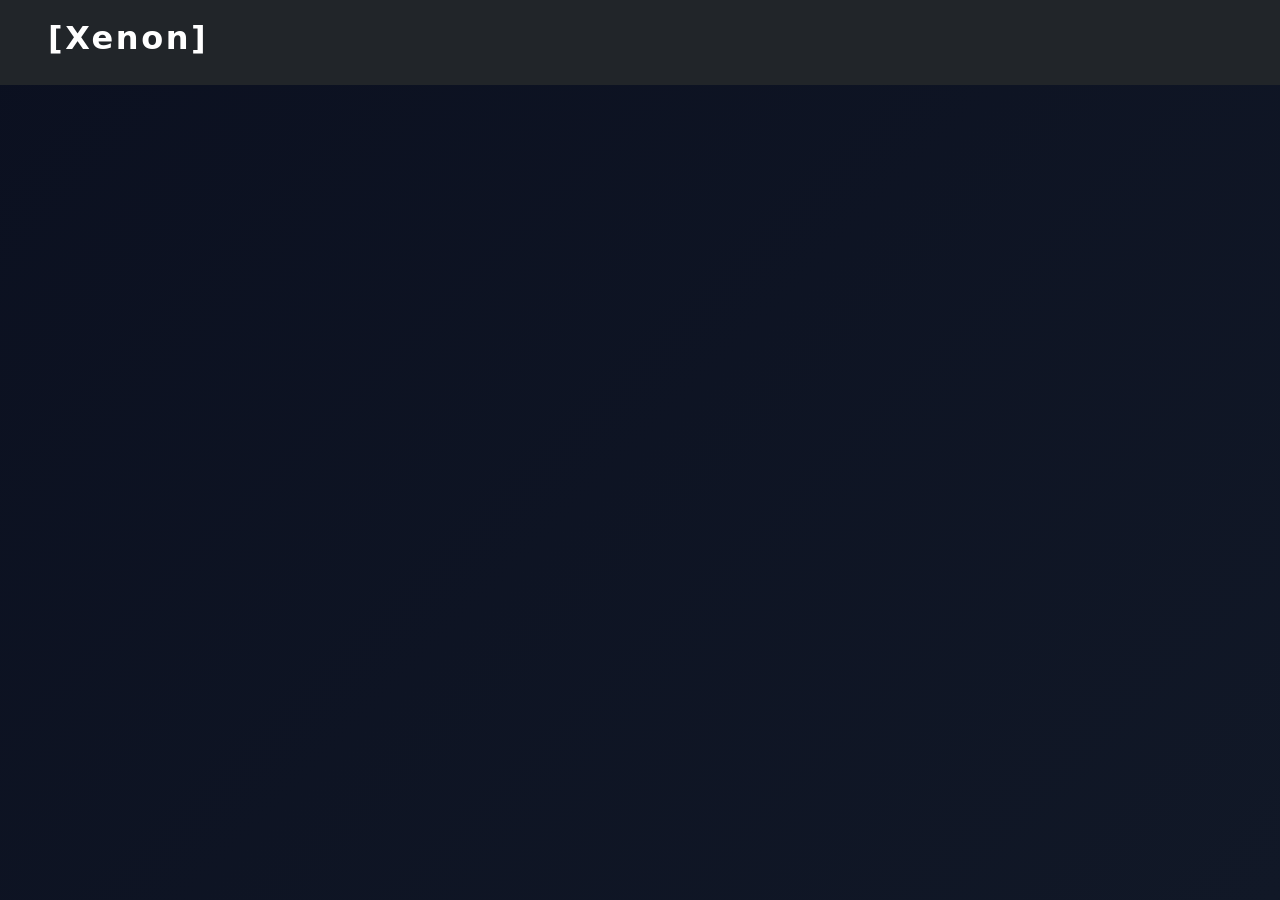
==== front/src/index.html @ 14b053cc "login" ====
<!DOCTYPE html>
<html lang="en" data-bs-theme="dark">

<head>
    <meta charset="utf-8">
    <meta name="viewport" content="width=device-width, initial-scale=1">
    <title>[Xenon] Login</title>

    <link href="https://cdn.jsdelivr.net/npm/bootstrap@5.3.3/dist/css/bootstrap.min.css" rel="stylesheet">
    <link href="./style.css" rel="stylesheet">
</head>

<body class="bg-custom">
    <nav class="navbar navbar-expand-lg navbar-dark bg-dark">
        <span class="navbar-brand ml-6 h1">[Xenon]</span>
    </nav>
    <div id="main" class="container py-5 d-flex justify-content-center">
        
    </div>
    <script type="module" src="js/main.js"></script>
</body>

</html>
---- front/src/style.css ----
body.bg-custom {
    background: linear-gradient(135deg, #0b1020 0%, #111827 100%);
    min-height: 100vh;
    color: #e5e7eb;
}

.navbar {
    padding: 0.9rem 1.5rem;
}

.navbar-brand {
    font-size: 2rem;
    font-weight: 700;
    letter-spacing: 0.08em;
    margin-left: 1.5rem;
}

.card {
    border-radius: 1rem;
    box-shadow: 0 0.75rem 2rem rgba(15, 23, 42, 0.4);
}

.form-label {
    color: #dbeafe;
    font-weight: 500;
}

.form-control {
    background: rgba(15, 23, 42, 0.6);
    border: 1px solid rgba(148, 163, 184, 0.35);
    color: #f8fafc;
    border-radius: 0.75rem;
    padding: 0.75rem 1rem;
}

.form-control:focus {
    background: rgba(15, 23, 42, 0.8);
    border-color: rgba(96, 165, 250, 0.8);
    box-shadow: 0 0 0 0.2rem rgba(59, 130, 246, 0.25);
    color: #f8fafc;
}

.form-control::placeholder {
    color: rgba(148, 163, 184, 0.8);
}

.btn-primary {
    background: linear-gradient(135deg, #2563eb 0%, #3b82f6 100%);
    border: none;
    border-radius: 0.75rem;
    padding: 0.8rem 1rem;
    font-weight: 600;
}

.btn-primary:hover,
.btn-primary:focus {
    background: linear-gradient(135deg, #1d4ed8 0%, #2563eb 100%);
}
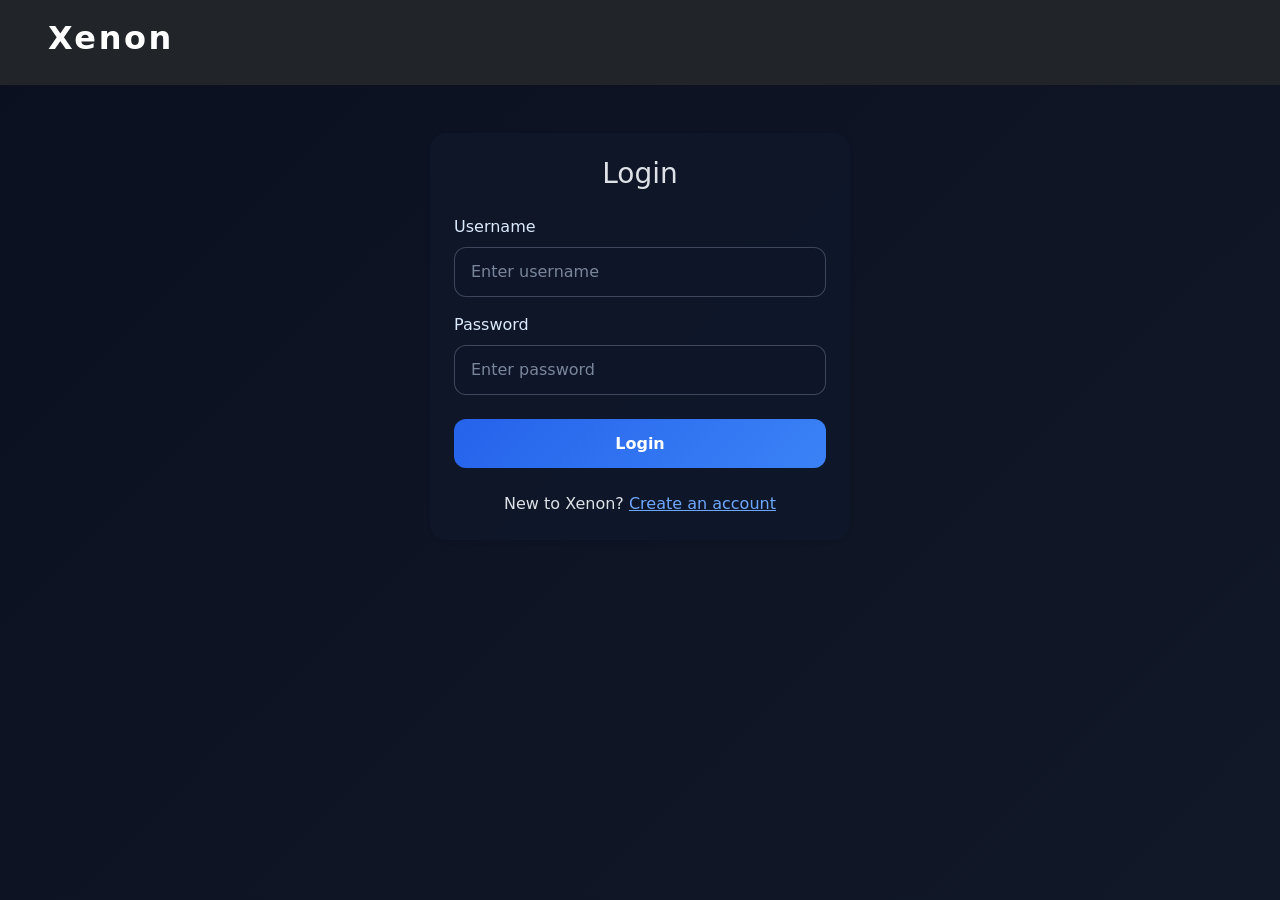
==== commit 8eb0ded8: "frontend" ====
--- a/front/src/index.html
+++ b/front/src/index.html
@@ -4,7 +4,7 @@
 <head>
     <meta charset="utf-8">
     <meta name="viewport" content="width=device-width, initial-scale=1">
-    <title>[Xenon] Login</title>
+    <title>[Xenon] Vault</title>
 
     <link href="https://cdn.jsdelivr.net/npm/bootstrap@5.3.3/dist/css/bootstrap.min.css" rel="stylesheet">
     <link href="./style.css" rel="stylesheet">
@@ -12,12 +12,67 @@
 
 <body class="bg-custom">
     <nav class="navbar navbar-expand-lg navbar-dark bg-dark">
-        <span class="navbar-brand ml-6 h1">[Xenon]</span>
+        <a class="navbar-brand h1" href="index.html">Xenon</a>
+        <button id="logout" class="btn btn-outline-light ms-auto" type="button">Log out</button>
     </nav>
-    <div id="main" class="container py-5 d-flex justify-content-center">
-        
-    </div>
+    <main class="container py-5">
+        <div class="mx-auto vault-container">
+            <div class="d-flex align-items-center justify-content-between mb-4">
+                <h1 class="h2 mb-0">Your vault</h1>
+                <button id="addSecret" class="btn btn-primary" type="button" hidden>Add secret</button>
+            </div>
+            <section id="unlockPanel" class="card border-0">
+                <div class="card-body p-4">
+                    <h2 class="h4 mb-3">Unlock your vault</h2>
+                    <form id="unlockForm">
+                        <div class="mb-3">
+                            <label for="vaultPassword" class="form-label">Vault password</label>
+                            <input type="password" class="form-control" id="vaultPassword" name="vaultPassword"
+                                placeholder="Enter vault password" autocomplete="current-password" required>
+                        </div>
+                        <p id="vaultError" class="text-danger" role="alert" hidden></p>
+                        <button id="unlock" class="btn btn-primary" type="submit">Unlock vault</button>
+                    </form>
+                </div>
+            </section>
+            <p id="vaultStatus" class="mt-3 text-danger" role="alert" hidden></p>
+            <section id="secretEditor" class="card border-0 mt-4" hidden>
+                <div class="card-body p-4">
+                    <h2 id="editorTitle" class="h4 mb-3">Add secret</h2>
+                    <form id="secretForm">
+                        <div class="mb-3">
+                            <label for="secretName" class="form-label">Name</label>
+                            <input id="secretName" name="name" class="form-control" maxlength="200" required>
+                        </div>
+                        <div class="mb-3">
+                            <label for="secretUsername" class="form-label">Username</label>
+                            <input id="secretUsername" name="username" class="form-control" autocomplete="off">
+                        </div>
+                        <div class="mb-3">
+                            <label for="secretPassword" class="form-label">Password</label>
+                            <input id="secretPassword" name="password" type="password" class="form-control"
+                                autocomplete="new-password">
+                        </div>
+                        <div class="mb-3">
+                            <label for="secretTotpKey" class="form-label">TOTP key</label>
+                            <input id="secretTotpKey" name="totpKey" class="form-control" autocomplete="off">
+                        </div>
+                        <div class="mb-3">
+                            <label for="secretNotes" class="form-label">Notes</label>
+                            <textarea id="secretNotes" name="notes" class="form-control" rows="3"></textarea>
+                        </div>
+                        <p id="editorError" class="text-danger" role="alert" hidden></p>
+                        <div class="d-flex gap-2">
+                            <button id="saveSecret" class="btn btn-primary" type="submit">Save secret</button>
+                            <button id="cancelEdit" class="btn btn-outline-light" type="button">Cancel</button>
+                        </div>
+                    </form>
+                </div>
+            </section>
+            <section id="vaultContents" class="mt-4" aria-live="polite"></section>
+        </div>
+    </main>
     <script type="module" src="js/main.js"></script>
 </body>
 
-</html>+</html>
--- a/front/src/style.css
+++ b/front/src/style.css
@@ -2,6 +2,10 @@
     background: linear-gradient(135deg, #0b1020 0%, #111827 100%);
     min-height: 100vh;
     color: #e5e7eb;
+}
+
+[hidden] {
+    display: none !important;
 }
 
 .navbar {
@@ -18,6 +22,16 @@
 .card {
     border-radius: 1rem;
     box-shadow: 0 0.75rem 2rem rgba(15, 23, 42, 0.4);
+    background-color: rgba(15, 23, 42, 0.9);
+}
+
+.auth-card {
+    width: 100%;
+    max-width: 420px;
+}
+
+.vault-container {
+    max-width: 760px;
 }
 
 .form-label {
